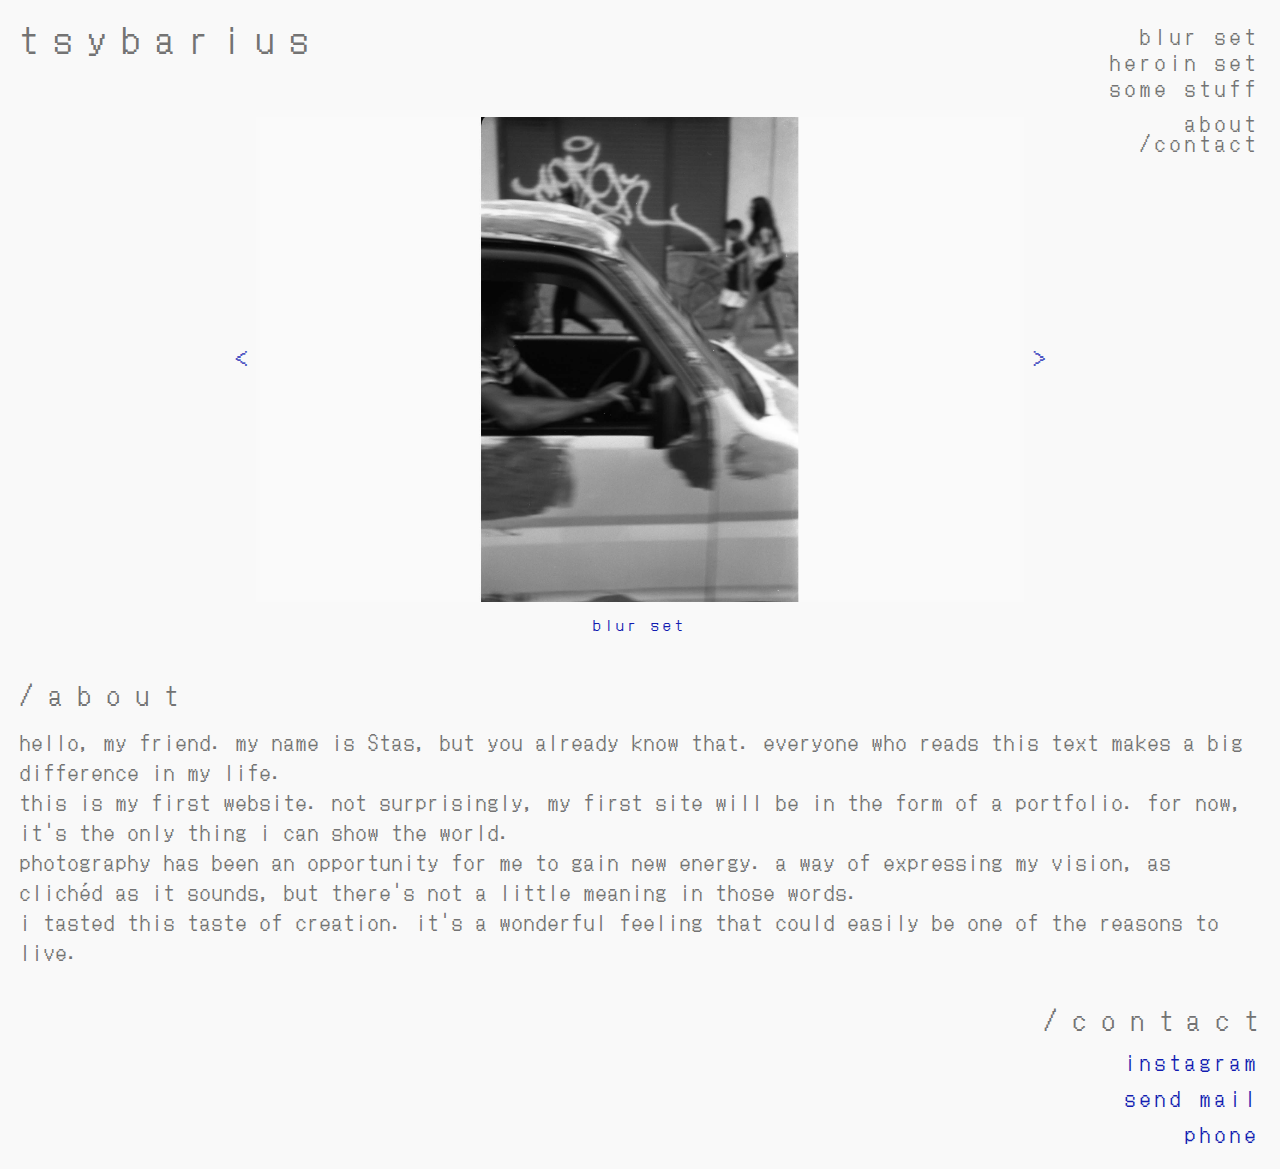
==== index.html @ 73699bc8 "Add files via upload" ====
<!DOCTYPE html>
<html lang="en">
   <head>
      <meta charset="UTF-8">
      <meta name="viewport" content="width=device-width, initial-scale=1.0">
      <link rel="preconnect" href="https://fonts.googleapis.com">
      <link rel="preconnect" href="https://fonts.gstatic.com" crossorigin>
      <link href="https://fonts.googleapis.com/css2?family=DotGothic16&display=swap" rel="stylesheet">
      <link rel="stylesheet" href="css/style.css">
      <link rel="stylesheet" href="libs/slick/slick.css">
      <link rel="stylesheet" href="libs/slick/slick-theme.css">
      <link rel="shortcut icon" href="favicon.ico">
      <title>portfolio</title>
      <link rel="apple-touch-icon" sizes="180x180" href="favicon/apple-touch-icon.png">
      <link rel="icon" type="image/png" sizes="32x32" href="favicon/favicon-32x32.png">
      <link rel="icon" type="image/png" sizes="16x16" href="favicon/favicon-16x16.png">
      <link rel="manifest" href="favicon/site.webmanifest">
   </head>
   <body>
      <header class="header">
         <a href="./" class="header__logo">
         tsybarius
         </a>
         <nav class="header__menu menu">
            <ul class="menu__list">
               <li class="menu__item">
                  <a href="./" class="menu__link">blur set</a>
               </li>
               <li class="menu__item">
                  <a href="heroinset.html" class="menu__link">heroin set</a>
               </li>
               <li class="menu__item">
                  <a href="somestuff.html" class="menu__link">some stuff</a>
               </li>
               <li class="menu__item about">
                  <a href="#" id='down' class="menu__link">about<br>/contact</a>
               </li>
            </ul>
         </nav>
      </header>
      
      <main class="main-block">

         <div class="main-block__img">
              
            <img src="img/IMG_9016.jpg" alt="///">
            
              
            <img src="img/IMG_8995.jpg" alt="///">
              
              
            <img src="img/IMG_9024.jpg" alt="///">
              
              
            <img src="img/IMG_9026.jpg" alt="///">
              
              
            <img src="img/IMG_8997.jpg" alt="///">
               
         </div>
         <br>
         <p>blur set</p> 
         

      </main>

      <footer class="aboutcontact">
   <h1>/about</h1>
   <br>
   <div class="aboutcontact__about">
      <p>hello, my friend. my name is Stas, but you already know that. everyone who reads this text makes a big difference in my life.</p>
      <p>this is my first website. not surprisingly, my first site will be in the form of a portfolio. for now, it's the only thing i can show the world.</p>
      <p>photography has been an opportunity for me to gain new energy. a way of expressing my vision, as clichéd as it sounds, but there's not a little meaning in those words.</p>
      <p>i tasted this taste of creation. it's a wonderful feeling that could easily be one of the reasons to live.</p>
   </div>
   <h2>/contact</h2>
   <br>
   <nav class="aboutcontact__contact">
      <ul class="contact__list">
         <li class="contact__item">
            <a href="https://www.instagram.com/tsybarius/" target="blank" class="contact__link" style="color: rgb(19, 29, 177);">instagram</a>
         </li>
         <li class="contact__item">
            <a href="mailto:tsybarius@gmail.com" class="contact__link" style="color: rgb(19, 29, 177);">send mail</a>
         </li>
         <li class="contact__item">
            <a href="tel:+79628218640" class="contact__link" style="color: rgb(19, 29, 177);">phone</a>
         </li>
      </ul>
   </nav>
   <br>
</footer>
<script src="js/jquery-3.6.0.min.js"></script>
<script src="js/index.js"></script>
<script src="libs/slick/slick.min.js"></script>
<script>
   document.addEventListener("DOMContentLoaded", () => {
      $(function() {
         $('.main-block__img').slick()
      });
   });
</script>
   </body>
</html>
---- css/style.css ----
/*____*/
*,
*::before,
*::after {
	padding: 0;
	margin: 0;
	border: 0;
	-webkit-box-sizing: border-box;
	        box-sizing: border-box;
}
a {
	text-decoration: none;
}
ul,
ol,
li {
	list-style: none;
}
img {
	vertical-align: top;
}
h1,
h2,
h3,
h4,
h5,
h6 {
	font-weight: inherit;
	font-size: inherit;
}

/* ---------------------------------------------------------------------------- */

html, 
body{
  height: 100%;
  line-height: 1;
  background: rgb(249, 249, 249);
  font-size: 20px;
  font-weight: 400;
  font-family: DotGothic16;
  letter-spacing: 4px;
  -webkit-animation: move linear 100ms;
          animation: move linear 100ms;  
}

@-webkit-keyframes move {
  0% {
    text-shadow:
      4px -4px 0 rgb(0, 0, 0), 
      3px -3px 0 rgb(0, 0, 0), 
      2px -2px 0 rgb(0, 0, 0), 
      1px -1px 0 rgb(0, 0, 0),
      -4px 4px 0 rgb(19, 29, 177), 
      -3px 3px 0 rgb(19, 29, 177), 
      -2px 2px 0 rgb(19, 29, 177), 
      -1px 1px 0 rgb(19, 29, 177)
    ;
  }
  25% {    
    text-shadow:      
      -4px -4px 0 rgb(19, 29, 177), 
      -3px -3px 0 rgb(19, 29, 177), 
      -2px -2px 0 rgb(19, 29, 177), 
      -1px -1px 0 rgb(19, 29, 177),
      4px 4px 0 rgb(0, 0, 0), 
      3px 3px 0 rgb(0, 0, 0), 
      2px 2px 0 rgb(0, 0, 0), 
      1px 1px 0 rgb(0, 0, 0)      
    ;
  }
  50% {
    text-shadow:
      -4px 4px 0 rgb(0, 0, 0), 
      -3px 3px 0 rgb(0, 0, 0), 
      -2px 2px 0 rgb(0, 0, 0), 
      -1px 1px 0 rgb(0, 0, 0),
      4px -4px 0 rgb(19, 29, 177), 
      3px -3px 0 rgb(19, 29, 177), 
      2px -2px 0 rgb(19, 29, 177), 
      1px -1px 0 rgb(19, 29, 177)
    ;
  }
  75% {
    text-shadow:
      4px 4px 0 rgb(19, 29, 177), 
      3px 3px 0 rgb(19, 29, 177), 
      2px 2px 0 rgb(19, 29, 177), 
      1px 1px 0 rgb(19, 29, 177),
      -4px -4px 0 rgb(0, 0, 0), 
      -3px -3px 0 rgb(0, 0, 0), 
      -2px -2px 0 rgb(0, 0, 0), 
      -1px -1px 0 rgb(0, 0, 0)      
    ;
  }
  100% {
    text-shadow:
      4px -4px 0 rgb(0, 0, 0), 
      3px -3px 0 rgb(0, 0, 0), 
      2px -2px 0 rgb(0, 0, 0), 
      1px -1px 0 rgb(0, 0, 0),
      -4px 4px 0 rgb(19, 29, 177), 
      -3px 3px 0 rgb(19, 29, 177), 
      -2px 2px 0 rgb(19, 29, 177), 
      -1px 1px 0 rgb(19, 29, 177)
    ;
  } 
}

@keyframes move {
  0% {
    text-shadow:
      4px -4px 0 rgb(0, 0, 0), 
      3px -3px 0 rgb(0, 0, 0), 
      2px -2px 0 rgb(0, 0, 0), 
      1px -1px 0 rgb(0, 0, 0),
      -4px 4px 0 rgb(19, 29, 177), 
      -3px 3px 0 rgb(19, 29, 177), 
      -2px 2px 0 rgb(19, 29, 177), 
      -1px 1px 0 rgb(19, 29, 177)
    ;
  }
  25% {    
    text-shadow:      
      -4px -4px 0 rgb(19, 29, 177), 
      -3px -3px 0 rgb(19, 29, 177), 
      -2px -2px 0 rgb(19, 29, 177), 
      -1px -1px 0 rgb(19, 29, 177),
      4px 4px 0 rgb(0, 0, 0), 
      3px 3px 0 rgb(0, 0, 0), 
      2px 2px 0 rgb(0, 0, 0), 
      1px 1px 0 rgb(0, 0, 0)      
    ;
  }
  50% {
    text-shadow:
      -4px 4px 0 rgb(0, 0, 0), 
      -3px 3px 0 rgb(0, 0, 0), 
      -2px 2px 0 rgb(0, 0, 0), 
      -1px 1px 0 rgb(0, 0, 0),
      4px -4px 0 rgb(19, 29, 177), 
      3px -3px 0 rgb(19, 29, 177), 
      2px -2px 0 rgb(19, 29, 177), 
      1px -1px 0 rgb(19, 29, 177)
    ;
  }
  75% {
    text-shadow:
      4px 4px 0 rgb(19, 29, 177), 
      3px 3px 0 rgb(19, 29, 177), 
      2px 2px 0 rgb(19, 29, 177), 
      1px 1px 0 rgb(19, 29, 177),
      -4px -4px 0 rgb(0, 0, 0), 
      -3px -3px 0 rgb(0, 0, 0), 
      -2px -2px 0 rgb(0, 0, 0), 
      -1px -1px 0 rgb(0, 0, 0)      
    ;
  }
  100% {
    text-shadow:
      4px -4px 0 rgb(0, 0, 0), 
      3px -3px 0 rgb(0, 0, 0), 
      2px -2px 0 rgb(0, 0, 0), 
      1px -1px 0 rgb(0, 0, 0),
      -4px 4px 0 rgb(19, 29, 177), 
      -3px 3px 0 rgb(19, 29, 177), 
      -2px 2px 0 rgb(19, 29, 177), 
      -1px 1px 0 rgb(19, 29, 177)
    ;
  } 
}

.header {
   font-size: 20px;
   display: block; 
}

.header__logo {
   color: #737373;
   font-size: 35px;
   position: absolute;
   margin: 20px 0px 0px 20px;
   letter-spacing: 16px;
}

@media (max-width: 767px) {
   .marquee {
      max-width: 250px;
   }
}

.menu {
   text-align: right;
   padding: 20px 20px 0px 0px;
   letter-spacing: 5px;
}

.menu__item {
   margin-top: 6px;
}
.menu__link {
   color: #737373;

}

@media (max-width: 767px) {
   .menu__list {
      margin: 60px 0px 0px 20px;
      text-align: left;
      font-size: 15px;
   }
}

@media (max-width: 767px) {
   .header__logo {
      font-size: 25px;
      margin-left: 18px;
   }
}


.about{
   margin-top: 15px;
}


.menu__link:hover{
   color: rgb(19, 29, 177);
   -webkit-transition: 0.5s;
   -o-transition: 0.5s;
   transition: 0.5s;
}

.header__logo:hover{
   color: rgb(19, 29, 177);
   -webkit-transition: 0.5s;
   -o-transition: 0.5s;
   transition: 0.5s;
}


/* ---------------------------------------------------------------------------- */

   .main-block{
   margin-top: -36px;
   text-align: center;
   color: #131db1;
   font-size: 15px;
   max-width: 60%;
   margin-left: auto;
   margin-right: auto;
}

@media (max-width: 767px) {
   .main-block {      
      margin-top: 50px;
      max-width: 82%;
      font-size: 13px;
   }
}

/* ---------------------------------------------------------------------------- */

.aboutcontact{
   color: #737373;
   font-size: 20px;
   margin-top: 50px;
   margin-left: 20px;
   margin-right: 20px;
   margin-bottom: 20px;
   letter-spacing: 16px;
}

.aboutcontact:hover{
   -webkit-animation: move linear 500ms;
           animation: move linear 500ms;
}

@media (max-width: 767px) {
   .aboutcontact {      
      font-size: 15px;
      
   }
}

@media (max-width: 374px) {
   .aboutcontact {      
      font-size: 10px;
      
   }
}

h1{
   font-size: 25px;
   text-align: left;
   display: inline;
   
   
}

@media (max-width: 767px) {
   h1 {      
      font-size: 20px;
      
   }
}

@media (max-width: 374px) {
   h1 {      
      font-size: 15px;
      
   }
}

.aboutcontact__about{
   letter-spacing: 2px;
   line-height: 1.5;
   margin: 20px 0px 40px 0px;
   
}


h2{
   font-size: 25px;
   display: inline;
   text-align: right;
   float: right;
   margin-right: -12px;
   
}

@media (max-width: 767px) {
   h2 {      
      font-size: 20px;
      
   }
}

@media (max-width: 374px) {
   h2 {      
      font-size: 15px;
      
   }
}

.aboutcontact__contact{
   letter-spacing: 2px;
   line-height: 1.5;
   text-align: right;
}


.contact__item {
   margin-top: 6px;
   letter-spacing: 5px;
}


.aboutcontact__contact{
   font-size: 20px;
   margin-top: 20px;
}

@media (max-width: 767px) {
   .aboutcontact__contact {      
      font-size: 15px;
   }
}

@media (max-width: 374px) {
   .aboutcontact__contact {      
      font-size: 10px;
      
   }
}

.active-blue {
   color: rgb(19, 29, 177);
}
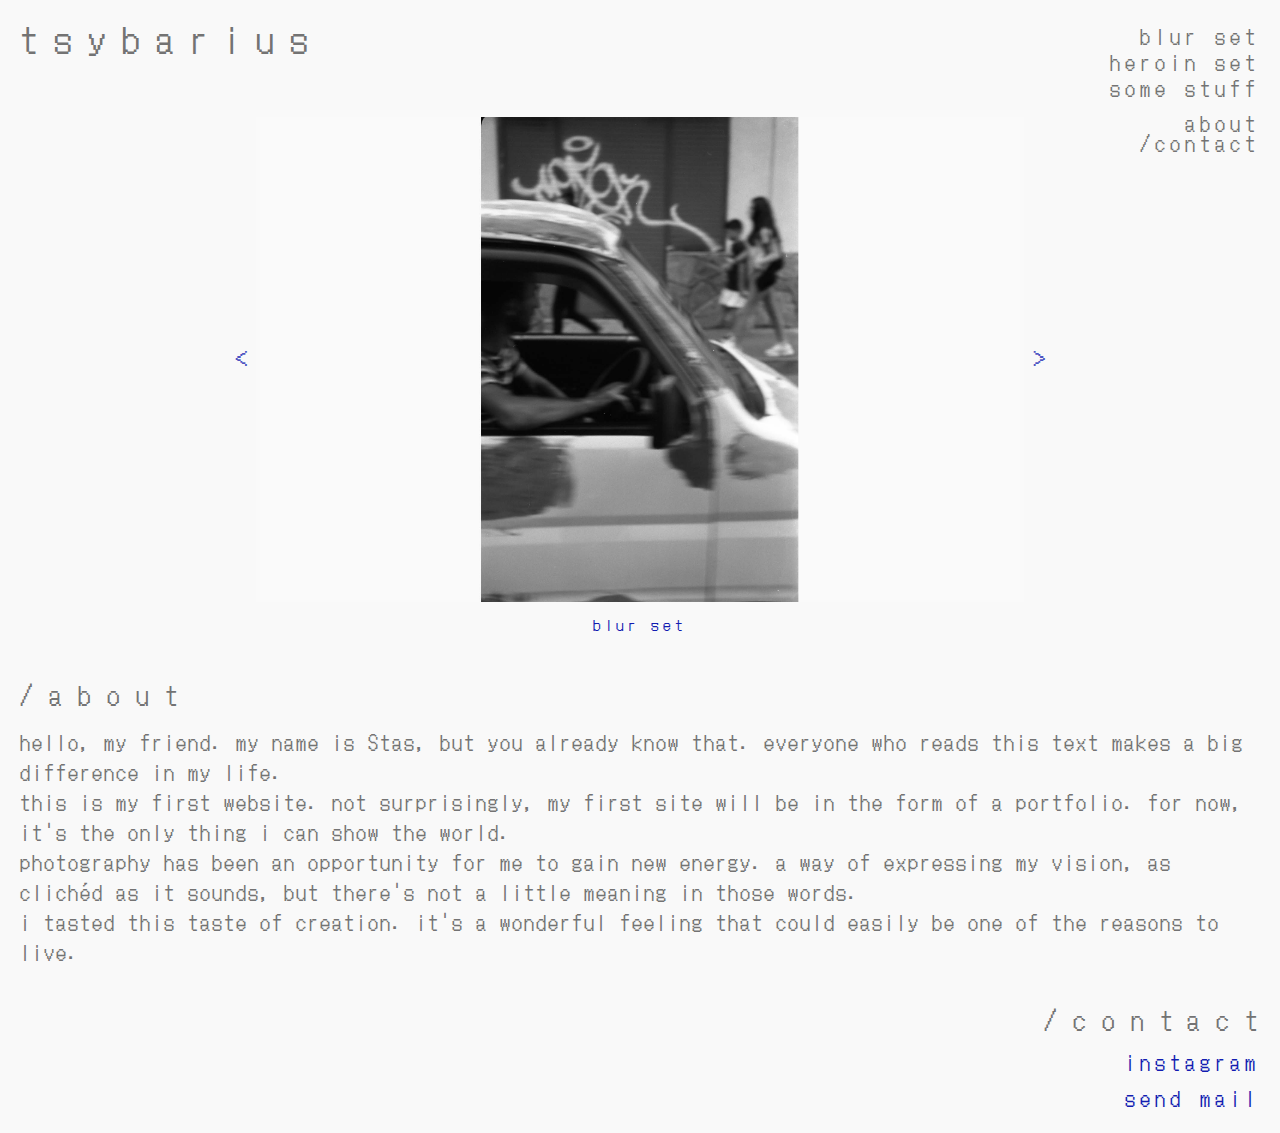
==== commit ac502a51: "Add files via upload" ====
--- a/index.html
+++ b/index.html
@@ -83,9 +83,6 @@
          <li class="contact__item">
             <a href="mailto:tsybarius@gmail.com" class="contact__link" style="color: rgb(19, 29, 177);">send mail</a>
          </li>
-         <li class="contact__item">
-            <a href="tel:+79628218640" class="contact__link" style="color: rgb(19, 29, 177);">phone</a>
-         </li>
       </ul>
    </nav>
    <br>
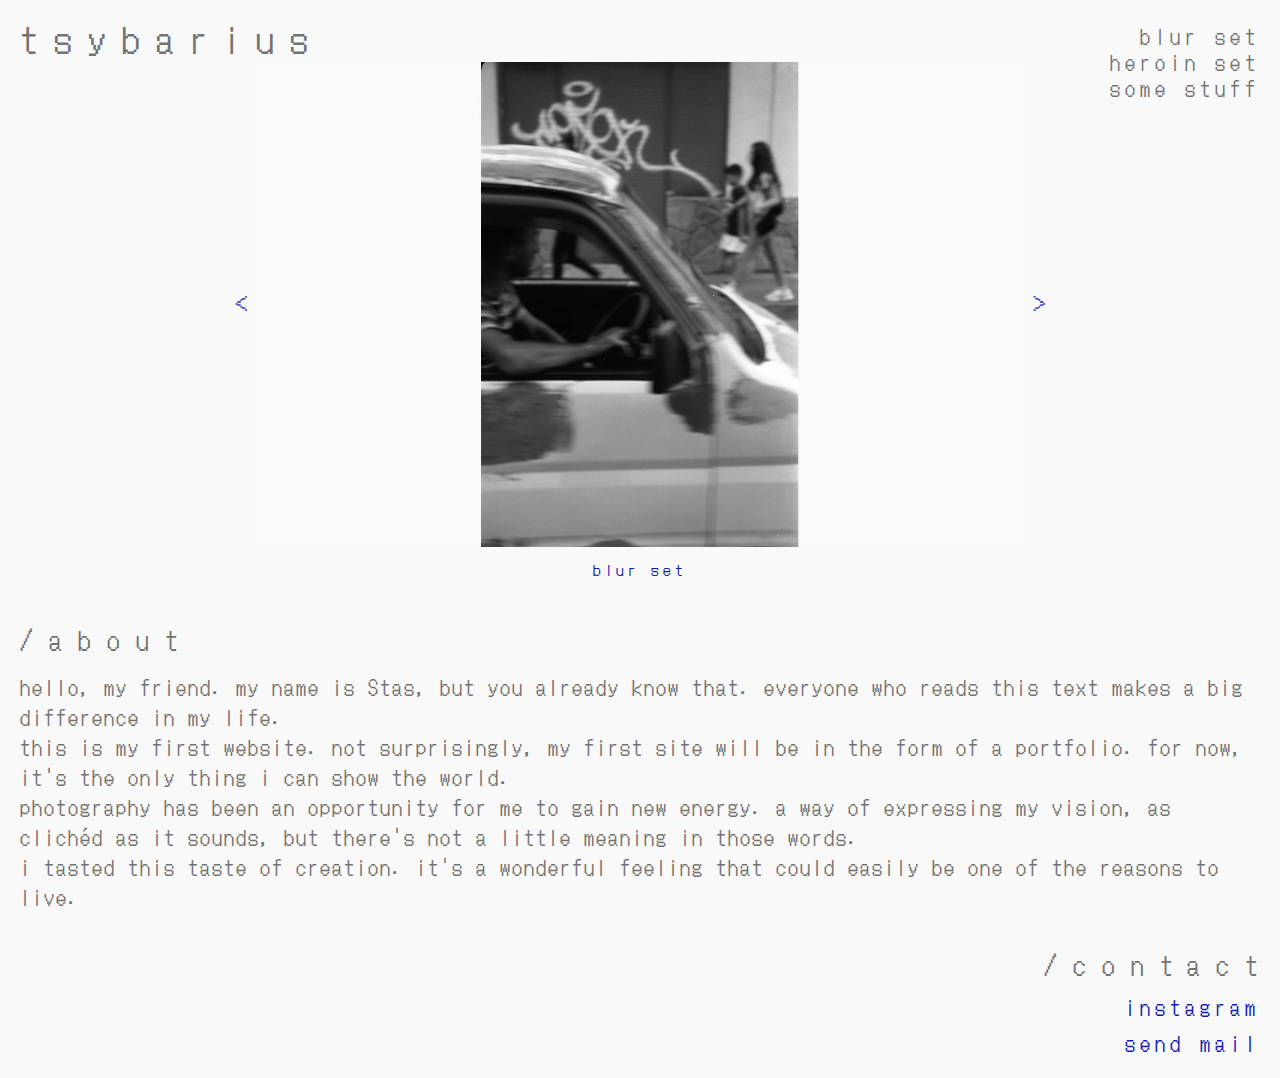
==== commit 93f37533: "Add files via upload" ====
--- a/index.html
+++ b/index.html
@@ -31,9 +31,6 @@
                </li>
                <li class="menu__item">
                   <a href="somestuff.html" class="menu__link">some stuff</a>
-               </li>
-               <li class="menu__item about">
-                  <a href="#" id='down' class="menu__link">about<br>/contact</a>
                </li>
             </ul>
          </nav>
